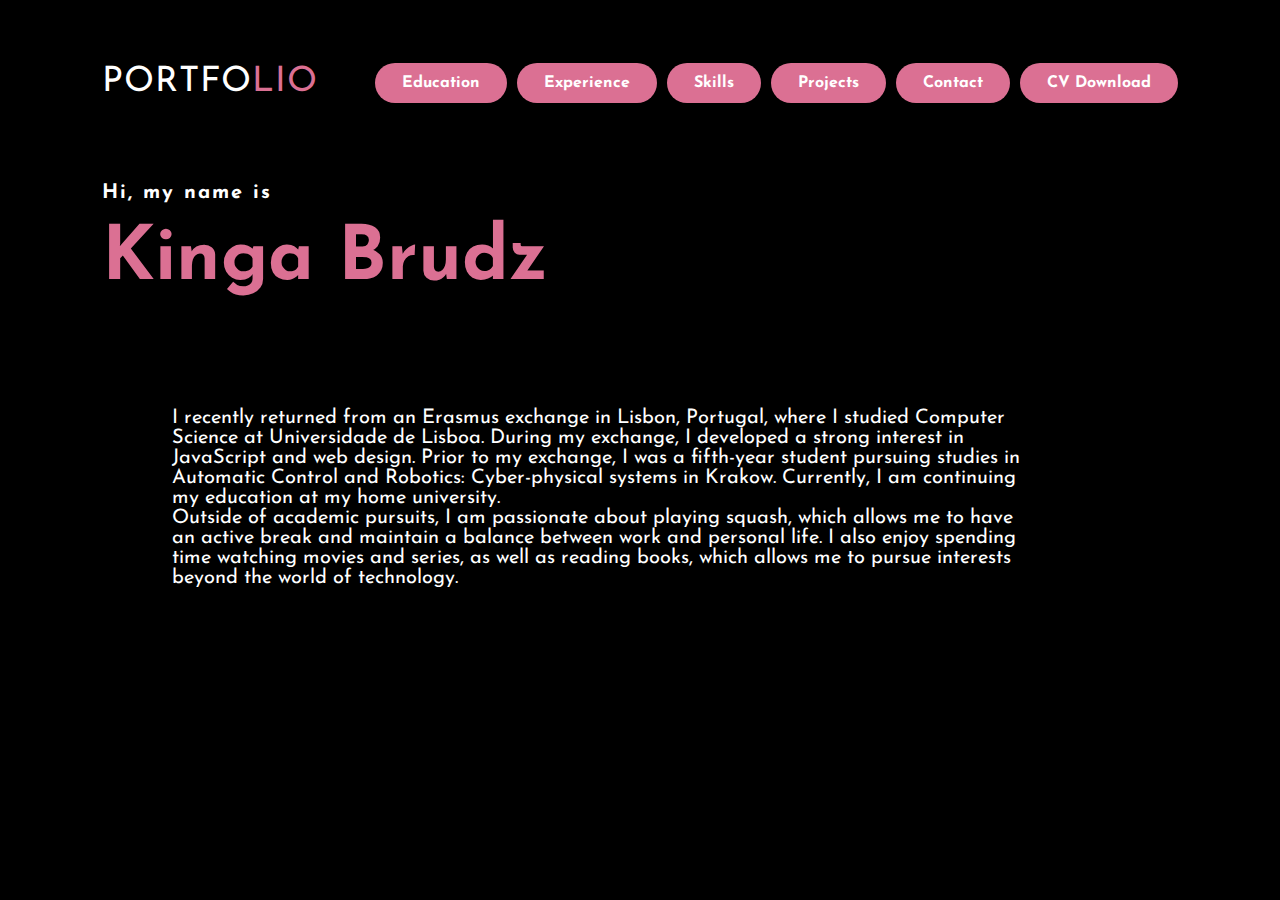
==== index.html @ 43becfe3 "Add files via upload" ====
<!DOCTYPE html> 
<html>
<head>
    <meta charset="UTF-8">
    <meta name="viewport" content="width=device-width, initial-scale=1.0">
    <title>Portfolio website</title>
    <link rel="stylesheet" type="text/css" href="style.css">
    <link rel="preconnect" href="https://fonts.gstatic.com">
    <link href='https://fonts.googleapis.com/css?family=Josefin Sans' rel='stylesheet'>
    <link rel = "sha512-SnH5WK+bZxgPHs44uWIX+LLJAJ9/2PkPKZ5QiAj6Ta86w+fsb2TkcmfRyVX3pBnMFcV7oQPJkl9QevSCWr3W6A=="crossorigin="anonymous" referrerpolicy="no-referrer "/>
    <link rel="stylesheet" href="https://cdnjs.cloudflare.com/ajax/libs/font-awesome/6.0.0-beta3/css/all.min.css" integrity="sha512-lQzkmnUb8V8+xB0Vpq2kt15fok8/6SQB/NkdD9AgQ64kTCzXf7LQffOteXo7zU4sELQ8y/+8CtdVLEqQXEXRSQ==" crossorigin="anonymous" referrerpolicy="no-referrer" />
</head>
<body>

    <div class ="hero">
        <nav>
            <h2 class="logo">Portfo<span>lio</span></h2>
            <div class="menu-toggle" id="mobile-menu">
                <span class="bar"></span>
                <span class="bar"></span>
                <span class="bar"></span>
            </div>
            <li>
            <ul class="nav-list">
            <a href="#" class="btn" id="btnEducation">Education</a>
            <a href="#" class="btn" id="btnExperience">Experience</a>
            <a href="#" class="btn" id="btnSkills">Skills</a>
            <a href="#" class="btn" id="btnProject">Projects</a>
            <a href="#" class="btn" id="btnContact">Contact</a>
            <a href="https://raw.githubusercontent.com/kbrudz/PORTFOLIO/main/Kinga_Brudz.pdf" class="btn" download>CV Download</a></li>
        </ul>
    </li>
        </nav>
        <div class="content">
            <h4>Hi, my name is</h4>
            <h1>Kinga Brudz</h1>   
            <div class = "box" id="aboutMeDescription">
                <h2>I recently returned from an Erasmus exchange in Lisbon, Portugal, 
                    where I studied Computer Science at Universidade de Lisboa. During my exchange, 
                    I developed a strong interest in JavaScript and web design. Prior to my exchange, 
                    I was a fifth-year student pursuing studies in Automatic Control and Robotics: Cyber-physical systems in Krakow. Currently, I am continuing my education at my home university.

                    <p> Outside of academic pursuits, I am passionate about playing squash, which allows me to have an active break and maintain 
                        a balance between work and personal life. I also enjoy spending time watching movies and series, as well as reading books, 
                        which allows me to pursue interests beyond the world of technology.
                    </p>
                    </h2>
                </div>              
                    <div class = "box" id= "educationDescription" style="display: none;">
                        <h2> 
                            <p> <span> <strong>2023 - current </strong></span> AGH University of Science and Technology in Kraków </p>
                            <p> Faculty: Faculty of Electrical Engineering, Automatics, Computer Science and Biomedical Engineering </p>
                            <p> Field of study: Automatic Control and Robotics </p>
                            <p> Specialization: Cyber Physical Systems </p>
                            <p> <span> <strong> 2023 - 2024 </strong> </span> Universidade de Lisboa in Portugal </p>
                            <p> Faculty: Instituto Superior Técnico </p>
                            <p> Field of study: Computer Science and Engineering</p>
                            <p> <span> <strong> 2019 - 2023 </strong></span> AGH University of Science and Technology in Krakow </p>
                            <p> Faculty: Faculty of Electrical Engineering, Automatics, Computer Science and Biomedical Engineering </p>
                            <p> Field of study: Microelectronics in Industry and Medicine </p>
                        </h2>
                    </div>
            <div class="box" id="experienceDescription" style="display: none;">
                <h2> 
                    <p> <span> <strong> 2022.05 - current (with a 6-month break) </strong> </span> Electronic/Hardware Product Industrialization Intern in company ABB</p>
                    <p> Responsibility: </p>
                    <p> 
                        In my role, I supported the industrialization process of electronic products, with a specific focus on smart sensors designed for motor applications. 
                        My responsibilities included preparing tests, conducting them, and creating user manuals for the devices. Additionally, 
                        I was involved in troubleshooting issues with malfunctioning devices, utilizing both hardware and software approaches to identify the root causes of faults. 
                        My work also involved documenting processes and collaborating with the team to optimize product efficiency and quality. </p>
                    <p> <span> <strong> 2021.07 - 2021.09 </strong> </span> Trainee tm. Certification in company Green Cell </p>
                    <p> Responsibility: </p>
                    <p> 
                        As a Trainee in the Certification Department at Green Cell, my primary role involved preparing documentation necessary for the certification of electronic 
                        devices in the EU and the United States. These devices included power banks and electric vehicle chargers, among others. A thorough understanding of relevant 
                        standards and regulations was essential to ensure compliance with certification requirements. My responsibilities included compiling technical documentation, 
                        coordinating with regulatory bodies, and facilitating the certification process. Additionally, I conducted research to stay updated on evolving regulations 
                        and standards in the industry. </p>
                </h2>
            </div>
            <div class="box" id="skillsDescription" style="display: none;">
                <h2>
                    <li>Knowledge of JavaScript (ES6), HTML, CSS</li>
                    <li>Knowledge of jQuery, Bootstrap, Grid, Flexbox, DOM, Node.js and React</li>
                    <li>Understanding of web development, including website creation</li>
                    <li>Competence in chip design using Cadence</li>
                    <li>English language proficiency at the B2 level</li>
                    <li>Familiarity with microcontrollers (AVR, ARM) and programming in C/C++</li>
                    <li>Proficiency in using oscilloscopes and other measuring equipment</li>
                    <li>Experience in preparing and conducting tests for hardware devices</li>
                     </h2>
            </div>       
            <div class="box" id="projectDescription" style="display: none;">
                <div id="portfolio" class="project-description">
                    <h2>1. Portfolio developed using JavaScript, HTML, and CSS, jQuery  </h2>
                </div>
                <div id="btnFlight" class="project-description">
                    <h2> 2. From Delay to Departure: A Visual Journey through Air Travel Challenges in JavaScript using the D3 library </h2>
                </div>
                <div id="btnHumour" class="project-description">
                    <h2>3. Humour as a trust repair strategy for social robots</h2>
                </div>
                <div id="btnMIDI" class="project-description">
                    <h2>4. MIDI controller based on a touch sensor</h2>
                </div>
                <div id="btnYoshi" class="project-description">
                    <h2>5. Yoshi's Game in Verilog</h2>
                </div>
                <div id="btnCadence" class="project-description">
                    <h2> 6. Amplifier circuit in a voltage follower configuration with band control using a D/A converter in Cadence</h2>
                </div>
            </div>
            <!-- Project Description -->
            <div class="box" id="contactDescription" style="display: none;">
                <h2> 
                    <p> Phone: tel. +48 723 277 575 </p>
                    <p> Email: kbrudz00@gmail.com </p>
                </h2>
            </div>
        </div>
    </div>
    <script src="https://ajax.googleapis.com/ajax/libs/jquery/2.1.3/jquery.min.js"></script>
    <script src="/js/my.js"></script>
    <script src ="app_web.js"></script>
</body>
</html>
---- style.css ----
* {
    padding: 0;
    margin: 0;
    font-family: 'Josefin Sans', sans-serif;
    box-sizing: border-box;
}

.hero {
    position: absolute;
    height: 100vh;
    width: 100%;
    background-image: url('https://raw.githubusercontent.com/kbrudz/PORTFOLIO/main/CV_image-removebg-preview.jpg');
    box-shadow: inset 0 0 0 900px rgba(0, 0, 0, 0.5);
    background-color: black;
    background-repeat: no-repeat;
    background-position: right;
    background-size: contain;
}

nav {
    display: flex;
    align-items: center;
    justify-content: space-between;
    padding-top: 45px;
    padding-left: 8%;
    padding-right: 8%;
}

.logo {
    color: white;
    text-transform: uppercase;
    letter-spacing: 1px;
    font-size: 35px;
    cursor: pointer;
    animation: slideIn 1s ease-in-out;
}

span {
    color: palevioletred;
}

.nav-list {
    display: flex;
    align-items: center;
    list-style: none;
}

.nav-list li {
    padding: 10px 25px;

}


.nav-list li a{
    text-decoration: none;
    color: white;
    font-weight: bold;
    text-transform: capitalize;
}

.nav-list li a:hover {
    color: palevioletred;
}

.btn {
    background-color: palevioletred;
    color: white;
    text-decoration: none;
    border: 2px solid transparent;
    font-weight: bold;
    padding: 10px 25px;
    border-radius: 30px;
    transition: transform .4s;
    margin-left: 10px;
}

.btn:hover {
    transform: scale(1.2);
}

.menu-toggle {
    display: none;
    flex-direction: column;
    cursor: pointer;
}

.bar {
    height: 3px;
    width: 25px;
    background-color: white;
    margin: 4px 0;
    transition: all 0.3s ease;
}

.content {
    position: absolute;
    top: 50%;
    left: 8%;
    transform: translateY(-50%);
}

h1 {
    color: palevioletred;
    margin: 20px 0px 20px;
    font-size: 75px;
}

h4 {
    color: white;
    letter-spacing: 2px;
    font-size: 20px;
}

h2 {
    color: white;
    font-size: 20px;
    margin: 20px 0px 20px;
    font-weight: normal;
}

.box {
    position: relative;
    width: 1000px;
    height: 400px;
    padding: 70px;
    margin: 0 auto;
}

@media screen and (max-width: 990px) {

    .menu-toggle {
        display: flex;
        position: absolute;
        top: 0;
        right: 0;
        margin: 20px;
    }
    .nav-list {
        display: none;
        margin: 20px;
        top: 80px;
        right: 0;
        left: 0;
        flex-direction: column;
        /* position: absolute; */
        width: 100%;
        background-color: transparent
        border-radius: 30px;
        text-align: center;

    }
    .nav-list li {
        margin: 15px 0;
    }
    .nav-list li a {
        color: white;
    }

    li > ul > li {
        position:relative;
    }

    .nav-list.show {
        display: flex;
    }
    .hero .nav-list li a{
        display: block;
    }
    .nav-list li {
        margin: 15px 0;
    }
    .logo {
        font-size: 25px;
    }
    .box {
        width: 100%;
        height: auto;
        padding: 20px;
    }
    p{
        font-size: 18px;
    }
    h2{
        font-size: 18px;
    }
    .btn {
        padding: 2px 5px;
        background-color:transparent;
        color: palevioletred;

    }
    h1 {
        font-size: 35px;
    }

}

@keyframes slideIn {
    0% {
        transform: translateX(-100%);
    }
    100% {
        transform: translateX(0);
    }
}
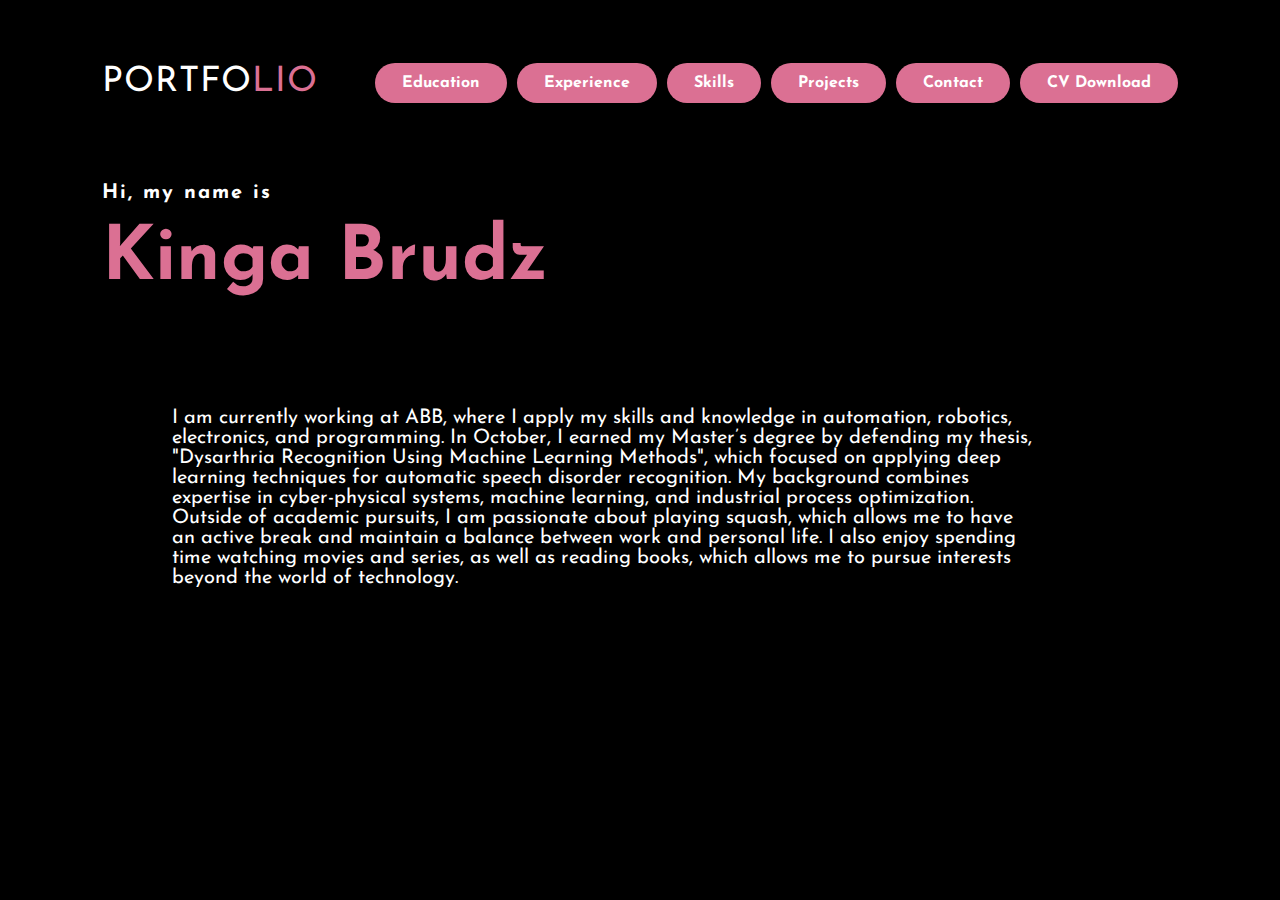
==== commit 65ac68bb: "Add files via upload" ====
--- a/index.html
+++ b/index.html
@@ -35,11 +35,12 @@
             <h4>Hi, my name is</h4>
             <h1>Kinga Brudz</h1>   
             <div class = "box" id="aboutMeDescription">
-                <h2>I recently returned from an Erasmus exchange in Lisbon, Portugal, 
-                    where I studied Computer Science at Universidade de Lisboa. During my exchange, 
-                    I developed a strong interest in JavaScript and web design. Prior to my exchange, 
-                    I was a fifth-year student pursuing studies in Automatic Control and Robotics: Cyber-physical systems in Krakow. Currently, I am continuing my education at my home university.
-
+                <h2>I am currently working at ABB, where I apply my skills and knowledge in automation,
+                    robotics, electronics, and programming. In October, I earned my Master’s degree
+                    by defending my thesis, "Dysarthria Recognition Using Machine Learning Methods", 
+                    which focused on applying deep learning techniques for automatic speech disorder recognition. 
+                    My background combines expertise in cyber-physical systems, machine learning, and industrial process optimization.
+                    
                     <p> Outside of academic pursuits, I am passionate about playing squash, which allows me to have an active break and maintain 
                         a balance between work and personal life. I also enjoy spending time watching movies and series, as well as reading books, 
                         which allows me to pursue interests beyond the world of technology.
@@ -48,7 +49,7 @@
                 </div>              
                     <div class = "box" id= "educationDescription" style="display: none;">
                         <h2> 
-                            <p> <span> <strong>2023 - current </strong></span> AGH University of Science and Technology in Kraków </p>
+                            <p> <span> <strong>2023 - 2024 </strong></span> AGH University of Science and Technology in Kraków </p>
                             <p> Faculty: Faculty of Electrical Engineering, Automatics, Computer Science and Biomedical Engineering </p>
                             <p> Field of study: Automatic Control and Robotics </p>
                             <p> Specialization: Cyber Physical Systems </p>
@@ -81,14 +82,12 @@
             </div>
             <div class="box" id="skillsDescription" style="display: none;">
                 <h2>
-                    <li>Knowledge of JavaScript (ES6), HTML, CSS</li>
-                    <li>Knowledge of jQuery, Bootstrap, Grid, Flexbox, DOM, Node.js and React</li>
-                    <li>Understanding of web development, including website creation</li>
-                    <li>Competence in chip design using Cadence</li>
-                    <li>English language proficiency at the B2 level</li>
-                    <li>Familiarity with microcontrollers (AVR, ARM) and programming in C/C++</li>
-                    <li>Proficiency in using oscilloscopes and other measuring equipment</li>
-                    <li>Experience in preparing and conducting tests for hardware devices</li>
+                    <li>Programming Languages: JavaScript (ES6), HTML, CSS, Python, SQL.</li>
+                    <li>Web Development: jQuery, Bootstrap, Grid, Flexbox, DOM manipulation.</li>
+                    <li>Software Development: Website creation, D3 library for data visualization.</li>
+                    <li>Hardware Design: Competent in chip design using Cadence, amplifier circuits.</li>
+                    <li>Testing and Quality Assurance: Experience in preparing and conducting tests for hardware devices.</li>
+                    <li>Languages: English (B2).</li>
                      </h2>
             </div>       
             <div class="box" id="projectDescription" style="display: none;">
